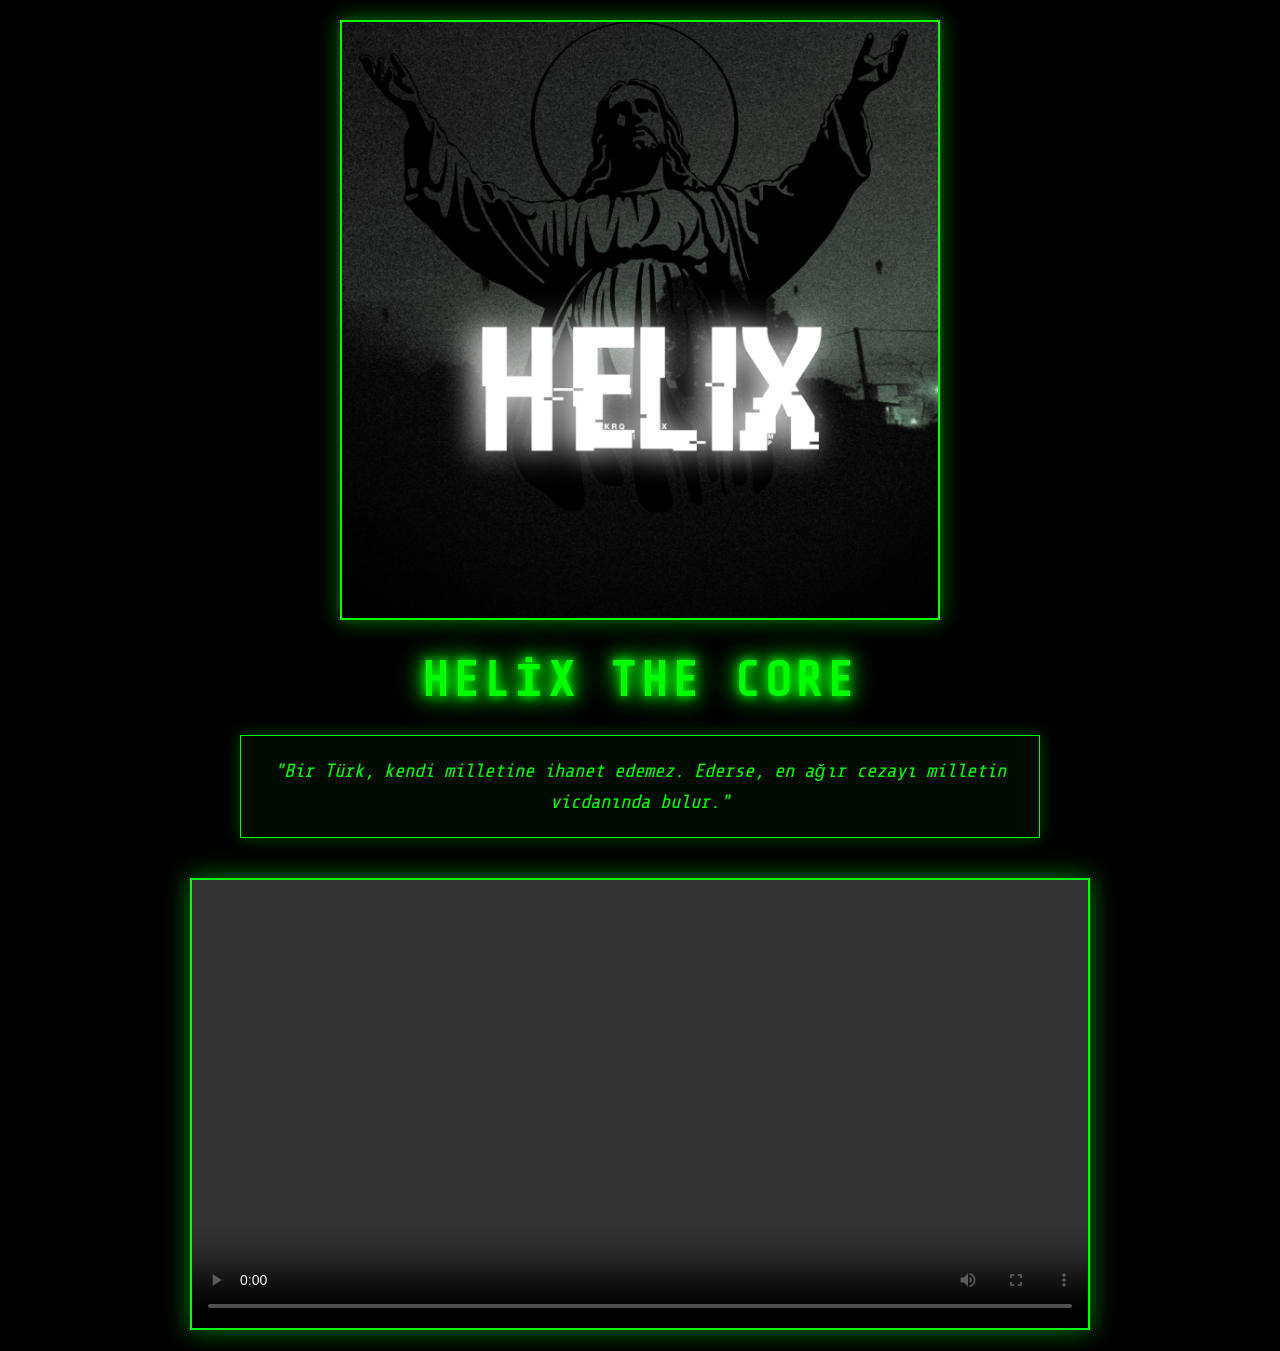
==== index.html @ 6395defd "Add files via upload" ====
<!DOCTYPE html>
<html lang="tr">
<head>
    <meta charset="UTF-8">
    <meta name="viewport" content="width=device-width, initial-scale=1.0">
    <title>Helix The Core</title>
    <link href="https://fonts.googleapis.com/css2?family=Share+Tech+Mono&display=swap" rel="stylesheet">
    <style>
        * {
            margin: 0;
            padding: 0;
            box-sizing: border-box;
        }

        body {
            background-color: #000000;
            font-family: 'Share Tech Mono', monospace;
            color: #00ff00;
            min-height: 100vh;
            display: flex;
            flex-direction: column;
            align-items: center;
            padding: 20px;
        }

        .image-container {
            width: 100%;
            max-width: 600px;
            margin-bottom: 30px;
            text-align: center;
        }

        .image-container img {
            max-width: 100%;
            height: auto;
            border: 2px solid #00ff00;
            box-shadow: 0 0 20px rgba(0, 255, 0, 0.5);
        }

        .title-container {
            text-align: center;
            margin-bottom: 25px;
        }

        .title-container h1 {
            font-size: 3em;
            text-transform: uppercase;
            letter-spacing: 5px;
            text-shadow: 0 0 10px #00ff00, 0 0 20px #00ff00, 0 0 30px #00ff00;
            animation: glitch 2s infinite;
        }

        @keyframes glitch {
            0%, 100% {
                text-shadow: 0 0 10px #00ff00, 0 0 20px #00ff00, 0 0 30px #00ff00;
            }
            50% {
                text-shadow: 0 0 15px #00ff00, 0 0 25px #00ff00, 0 0 35px #00ff00;
            }
        }

        .quote-container {
            text-align: center;
            margin-bottom: 40px;
            padding: 20px;
            max-width: 800px;
            border: 1px solid #00ff00;
            background-color: rgba(0, 255, 0, 0.05);
            box-shadow: 0 0 15px rgba(0, 255, 0, 0.3);
        }

        .quote-container p {
            font-size: 1.2em;
            line-height: 1.6;
            font-style: italic;
        }

        .video-container {
            width: 100%;
            max-width: 900px;
            border: 2px solid #00ff00;
            box-shadow: 0 0 25px rgba(0, 255, 0, 0.5);
        }

        .video-container video {
            width: 100%;
            height: auto;
            display: block;
        }

        @media (max-width: 768px) {
            .title-container h1 {
                font-size: 2em;
                letter-spacing: 3px;
            }

            .quote-container p {
                font-size: 1em;
            }
        }
    </style>
</head>
<body>
    <div class="image-container">
        <img src="resim.png" alt="Helix Logo">
    </div>

    <div class="title-container">
        <h1>Helix The Core</h1>
    </div>

    <div class="quote-container">
        <p>"Bir Türk, kendi milletine ihanet edemez. Ederse, en ağır cezayı milletin vicdanında bulur."</p>
    </div>

    <div class="video-container">
    <video controls autoplay loop>
        <source src="video.mp4" type="video/mp4">
        Tarayıcınız video etiketini desteklemiyor.
    </video>
</div>
</body>
</html>
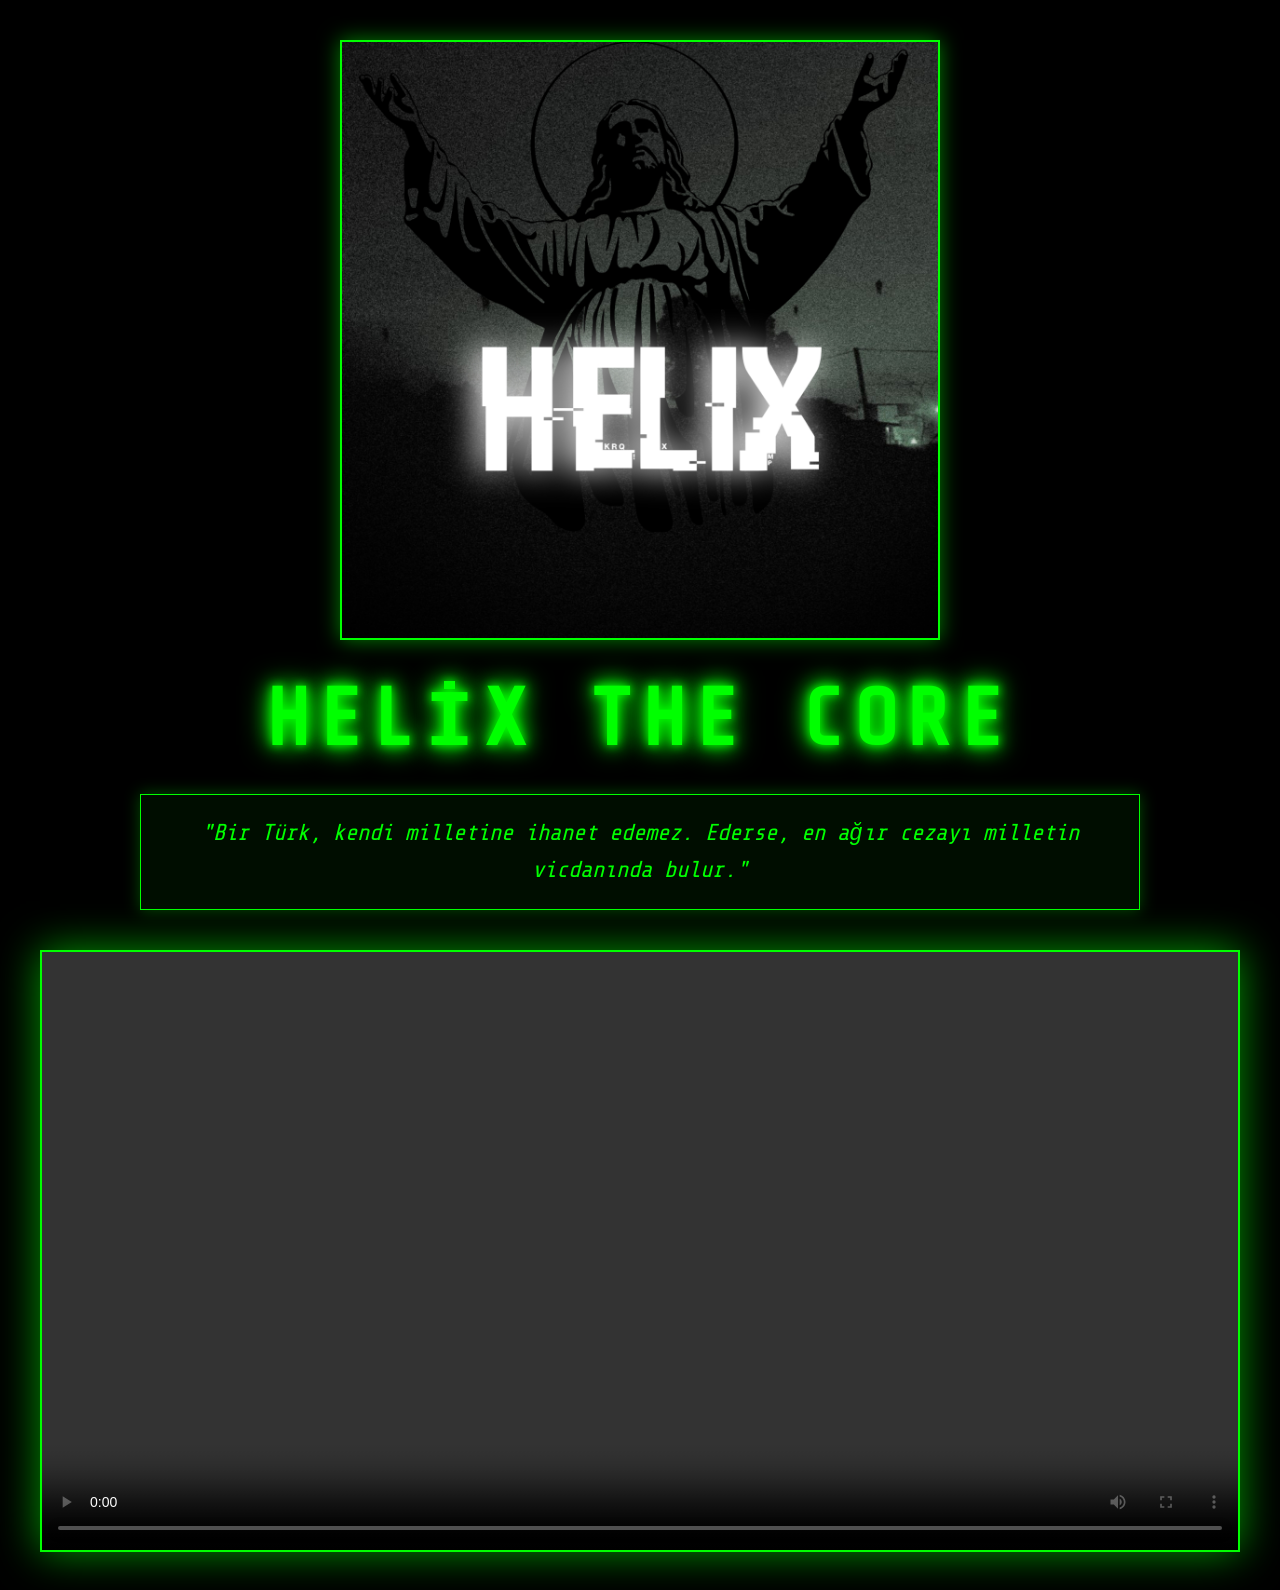
==== commit d8a9f33c: "Enhance styles for desktop and add hover effects Added new styles for desktop layout and hover effec" ====
--- a/index.html
+++ b/index.html
@@ -20,6 +20,7 @@
             display: flex;
             flex-direction: column;
             align-items: center;
+            justify-content: center; /* Dikey ortalama ekledim */
             padding: 20px;
         }
 
@@ -28,6 +29,7 @@
             max-width: 600px;
             margin-bottom: 30px;
             text-align: center;
+            transition: transform 0.3s ease; /* Animasyon eklendi */
         }
 
         .image-container img {
@@ -51,12 +53,8 @@
         }
 
         @keyframes glitch {
-            0%, 100% {
-                text-shadow: 0 0 10px #00ff00, 0 0 20px #00ff00, 0 0 30px #00ff00;
-            }
-            50% {
-                text-shadow: 0 0 15px #00ff00, 0 0 25px #00ff00, 0 0 35px #00ff00;
-            }
+            0%, 100% { text-shadow: 0 0 10px #00ff00, 0 0 20px #00ff00, 0 0 30px #00ff00; }
+            50% { text-shadow: 0 0 15px #00ff00, 0 0 25px #00ff00, 0 0 35px #00ff00; }
         }
 
         .quote-container {
@@ -88,14 +86,40 @@
             display: block;
         }
 
+        /* --- MOBİL AYARLAR (Aynen Korundu) --- */
         @media (max-width: 768px) {
             .title-container h1 {
                 font-size: 2em;
                 letter-spacing: 3px;
             }
-
             .quote-container p {
                 font-size: 1em;
+            }
+        }
+
+        /* --- MASAÜSTÜ AYARLARI (Yeni Eklendi) --- */
+        @media (min-width: 1024px) {
+            body {
+                padding: 40px; /* Kenar boşlukları ferahladı */
+            }
+            
+            .title-container h1 {
+                font-size: 5em; /* Başlık devleşti */
+                letter-spacing: 10px;
+            }
+
+            .image-container:hover {
+                transform: scale(1.05); /* Mouse gelince büyüme efekti */
+            }
+
+            .quote-container {
+                max-width: 1000px; /* Yazı alanı genişledi */
+                font-size: 1.2em;
+            }
+
+            .video-container {
+                max-width: 1200px; /* Video sinematik oldu */
+                box-shadow: 0 0 40px rgba(0, 255, 0, 0.6);
             }
         }
     </style>
@@ -114,10 +138,10 @@
     </div>
 
     <div class="video-container">
-    <video controls autoplay loop>
-        <source src="video.mp4" type="video/mp4">
-        Tarayıcınız video etiketini desteklemiyor.
-    </video>
-</div>
+        <video controls autoplay loop>
+            <source src="video.mp4" type="video/mp4">
+            Tarayıcınız video etiketini desteklemiyor.
+        </video>
+    </div>
 </body>
-</html>+</html>
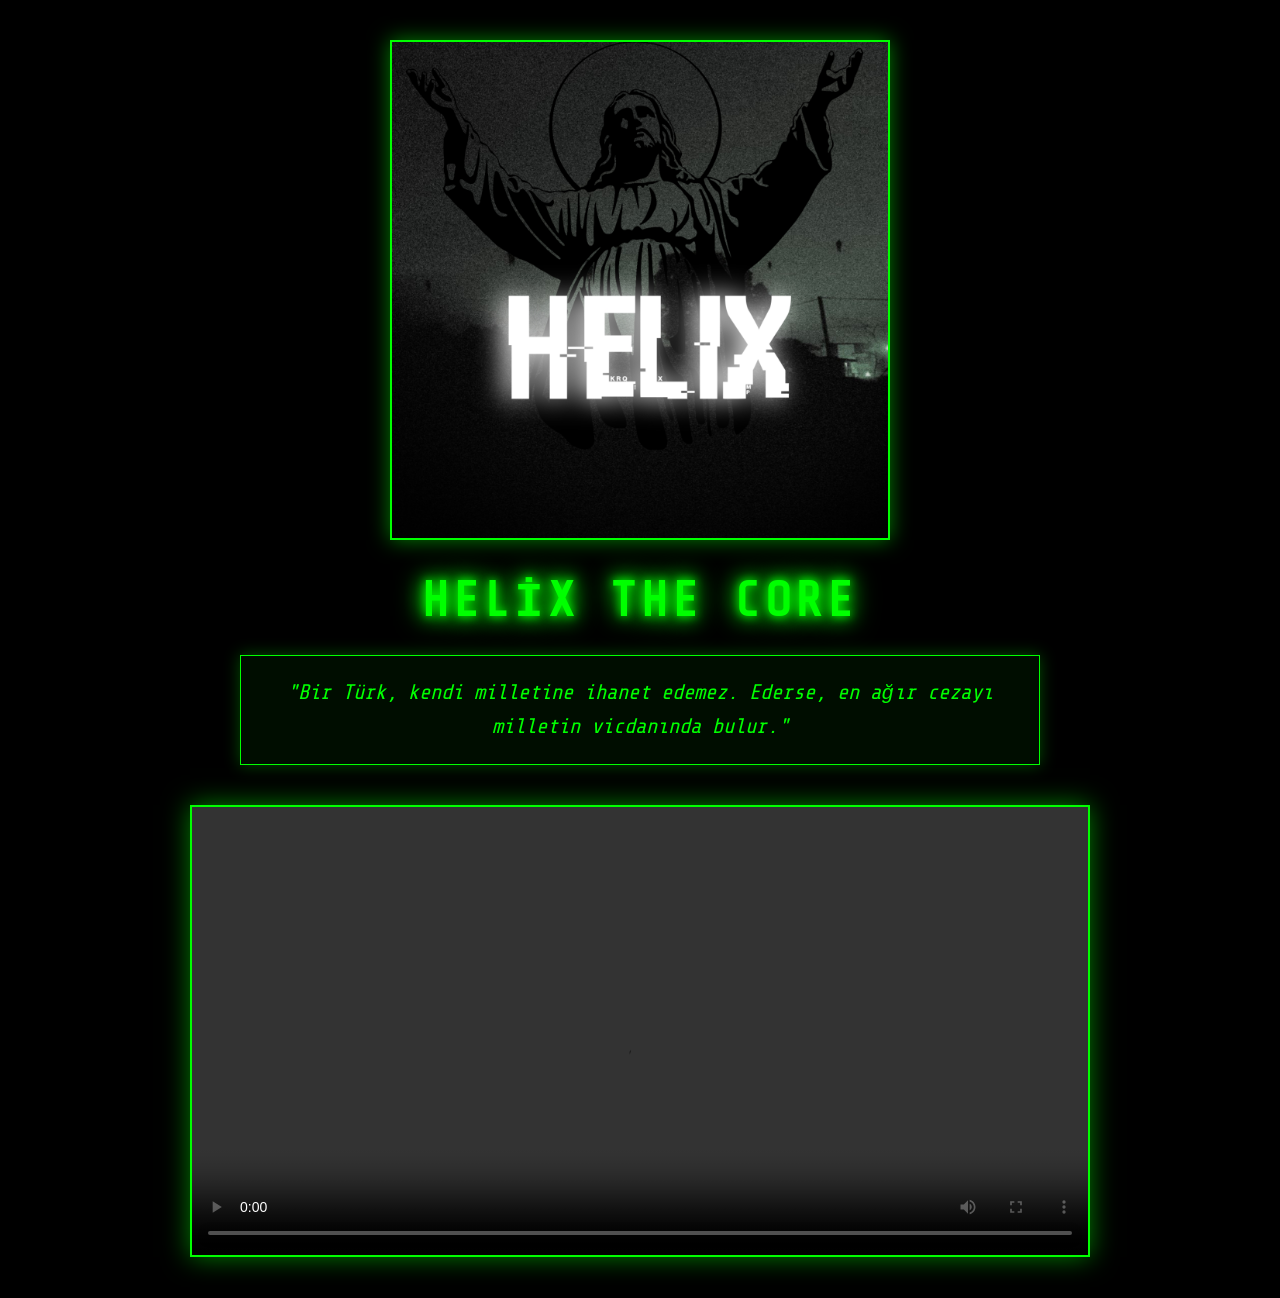
==== commit cc727927: "Update media queries for desktop styles in index.html" ====
--- a/index.html
+++ b/index.html
@@ -121,6 +121,38 @@
                 max-width: 1200px; /* Video sinematik oldu */
                 box-shadow: 0 0 40px rgba(0, 255, 0, 0.6);
             }
+            /* --- MASAÜSTÜ AYARLARI (Yeni Düzenlendi) --- */
+@media (min-width: 1024px) {
+    body {
+        padding: 40px;
+        font-size: 16px; /* Temel font boyutu mobil ile uyumlu */
+    }
+
+    .title-container h1 {
+        font-size: 3em; /* Daha uygun boyut */
+        letter-spacing: 5px;
+    }
+
+    .image-container {
+        max-width: 500px; /* Çok büyük olmasın */
+    }
+
+    .image-container:hover {
+        transform: scale(1.03); /* Hafif hover efekti */
+    }
+
+    .quote-container {
+        max-width: 800px; /* Yazı alanı mobille uyumlu */
+        font-size: 1.1em;
+        padding: 20px;
+    }
+
+    .video-container {
+        max-width: 900px; /* Daha uygun video boyutu */
+        box-shadow: 0 0 25px rgba(0, 255, 0, 0.5);
+    }
+}
+
         }
     </style>
 </head>
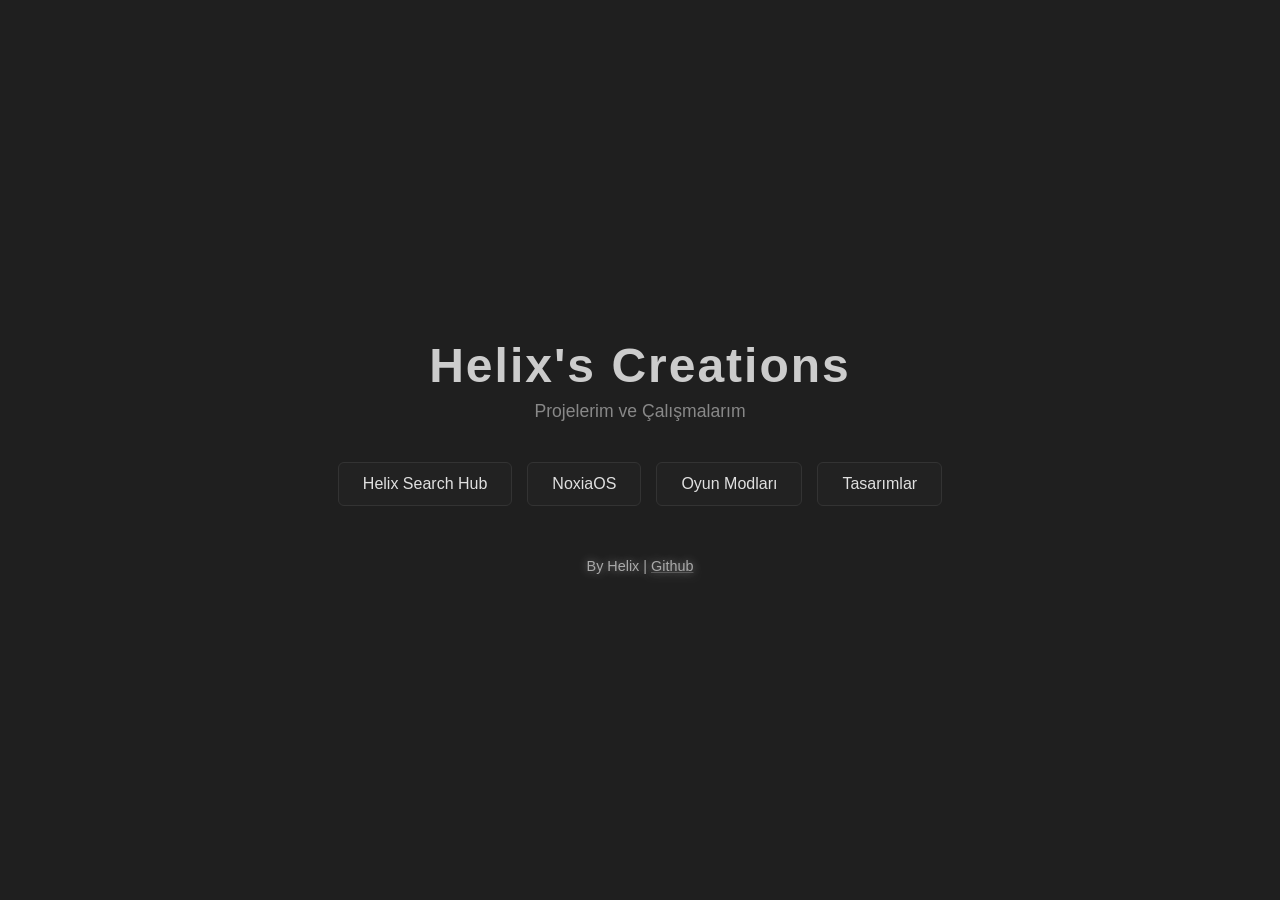
==== commit 80cf4195: "Update title and styles in index.html" ====
--- a/index.html
+++ b/index.html
@@ -3,177 +3,279 @@
 <head>
     <meta charset="UTF-8">
     <meta name="viewport" content="width=device-width, initial-scale=1.0">
-    <title>Helix The Core</title>
-    <link href="https://fonts.googleapis.com/css2?family=Share+Tech+Mono&display=swap" rel="stylesheet">
+    <title>Helix's Creations</title>
     <style>
-        * {
-            margin: 0;
-            padding: 0;
-            box-sizing: border-box;
-        }
-
-        body {
-            background-color: #000000;
-            font-family: 'Share Tech Mono', monospace;
-            color: #00ff00;
-            min-height: 100vh;
-            display: flex;
-            flex-direction: column;
-            align-items: center;
-            justify-content: center; /* Dikey ortalama ekledim */
-            padding: 20px;
-        }
-
-        .image-container {
-            width: 100%;
-            max-width: 600px;
-            margin-bottom: 30px;
-            text-align: center;
-            transition: transform 0.3s ease; /* Animasyon eklendi */
-        }
-
-        .image-container img {
-            max-width: 100%;
-            height: auto;
-            border: 2px solid #00ff00;
-            box-shadow: 0 0 20px rgba(0, 255, 0, 0.5);
-        }
-
-        .title-container {
-            text-align: center;
-            margin-bottom: 25px;
-        }
-
-        .title-container h1 {
-            font-size: 3em;
-            text-transform: uppercase;
-            letter-spacing: 5px;
-            text-shadow: 0 0 10px #00ff00, 0 0 20px #00ff00, 0 0 30px #00ff00;
-            animation: glitch 2s infinite;
-        }
-
-        @keyframes glitch {
-            0%, 100% { text-shadow: 0 0 10px #00ff00, 0 0 20px #00ff00, 0 0 30px #00ff00; }
-            50% { text-shadow: 0 0 15px #00ff00, 0 0 25px #00ff00, 0 0 35px #00ff00; }
-        }
-
-        .quote-container {
-            text-align: center;
-            margin-bottom: 40px;
-            padding: 20px;
-            max-width: 800px;
-            border: 1px solid #00ff00;
-            background-color: rgba(0, 255, 0, 0.05);
-            box-shadow: 0 0 15px rgba(0, 255, 0, 0.3);
-        }
-
-        .quote-container p {
-            font-size: 1.2em;
-            line-height: 1.6;
-            font-style: italic;
-        }
-
-        .video-container {
-            width: 100%;
-            max-width: 900px;
-            border: 2px solid #00ff00;
-            box-shadow: 0 0 25px rgba(0, 255, 0, 0.5);
-        }
-
-        .video-container video {
-            width: 100%;
-            height: auto;
-            display: block;
-        }
-
-        /* --- MOBİL AYARLAR (Aynen Korundu) --- */
-        @media (max-width: 768px) {
-            .title-container h1 {
-                font-size: 2em;
-                letter-spacing: 3px;
-            }
-            .quote-container p {
-                font-size: 1em;
-            }
-        }
-
-        /* --- MASAÜSTÜ AYARLARI (Yeni Eklendi) --- */
-        @media (min-width: 1024px) {
-            body {
-                padding: 40px; /* Kenar boşlukları ferahladı */
-            }
-            
-            .title-container h1 {
-                font-size: 5em; /* Başlık devleşti */
-                letter-spacing: 10px;
-            }
-
-            .image-container:hover {
-                transform: scale(1.05); /* Mouse gelince büyüme efekti */
-            }
-
-            .quote-container {
-                max-width: 1000px; /* Yazı alanı genişledi */
-                font-size: 1.2em;
-            }
-
-            .video-container {
-                max-width: 1200px; /* Video sinematik oldu */
-                box-shadow: 0 0 40px rgba(0, 255, 0, 0.6);
-            }
-            /* --- MASAÜSTÜ AYARLARI (Yeni Düzenlendi) --- */
-@media (min-width: 1024px) {
+        :root {
+            --bg: #121212;
+            --card: #222222;
+            --text: #e0e0e0;
+            --hover: #333333;
+            --accent: #6b6b6b;
+        }
+        
+        * { box-sizing: border-box; margin: 0; padding: 0; }
+        
+        body { 
+			user-select:none;
+            background: var(--bg); 
+            color: var(--text); 
+            font-family: 'Segoe UI', system-ui, sans-serif; 
+            display: flex; 
+            flex-direction: column; 
+            align-items: center; 
+            justify-content: center; 
+            min-height: 100vh; 
+        }
+
+        .container { 
+            text-align: center; 
+            max-width: 800px; 
+            padding: 2rem; 
+        }
+
+        h1 { 
+            font-size: 3rem; 
+            margin-bottom: 0.5rem; 
+            letter-spacing: 2px;
+        }
+
+        p.sub { 
+            color: #888; 
+            margin-bottom: 2.5rem; 
+            font-size: 1.1rem;
+        }
+
+        .btn-group { 
+            display: flex; 
+            flex-wrap: wrap; 
+            gap: 15px; 
+            justify-content: center; 
+        }
+
+        /* Buton Tasarımı */
+        .btn { 
+            position: relative; 
+            padding: 12px 24px; 
+            background: var(--card); 
+            color: var(--text); 
+            text-decoration: none; 
+            border-radius: 6px; 
+            font-weight: 500; 
+            transition: all 0.2s ease; 
+            border: 1px solid #333; 
+        }
+
+        .btn:hover { 
+            background: var(--hover); 
+            transform: translateY(-2px); 
+            border-color: var(--accent); 
+        }
+
+        /* Hover (Tooltip) Özelliği */
+        .btn::after { 
+            content: attr(data-info); 
+            position: absolute; 
+            bottom: 120%; 
+            left: 50%; 
+            transform: translateX(-50%); 
+            background: #000; 
+            color: #fff; 
+            padding: 6px 12px; 
+            border-radius: 4px; 
+            font-size: 0.85rem; 
+            white-space: nowrap; 
+            opacity: 0; 
+            visibility: hidden; 
+            transition: 0.2s ease; 
+            pointer-events: none; 
+            border: 1px solid #444; 
+        }
+
+        .btn:hover::after { 
+            opacity: 1; 
+            visibility: visible; 
+            bottom: 130%; 
+        }
+    </style>
+	  <style>
+    /* Body ve genel düzen */
+    html, body {
+      height: 100%;
+      margin: 0;
+      background-color: #1f1f1f;
+      font-family: 'Segoe UI', sans-serif;
+      color: #ccc;
+    }
+
     body {
-        padding: 40px;
-        font-size: 16px; /* Temel font boyutu mobil ile uyumlu */
-    }
-
-    .title-container h1 {
-        font-size: 3em; /* Daha uygun boyut */
-        letter-spacing: 5px;
-    }
-
-    .image-container {
-        max-width: 500px; /* Çok büyük olmasın */
-    }
-
-    .image-container:hover {
-        transform: scale(1.03); /* Hafif hover efekti */
-    }
-
-    .quote-container {
-        max-width: 800px; /* Yazı alanı mobille uyumlu */
-        font-size: 1.1em;
-        padding: 20px;
-    }
-
-    .video-container {
-        max-width: 900px; /* Daha uygun video boyutu */
-        box-shadow: 0 0 25px rgba(0, 255, 0, 0.5);
-    }
-}
-
-        }
-    </style>
+      display: flex;
+      flex-direction: column;
+      min-height: 100vh;
+      /* Sayfanın tamamını kaplar */
+    }
+
+    /* İçerik alanı (başlık + açıklama + form) */
+    main {
+      flex: 1 0 auto; /* Boşluk kapla, footer'a engel olma */
+      width: 90%;
+      max-width: 480px;
+      margin: 2rem auto 1.5rem;
+      box-sizing: border-box;
+    }
+
+    /* Başlık */
+    #baslik {
+      font-size: 2.5rem; /* PC için büyük */
+      color: #25D366;
+      text-align: center;
+      margin-bottom: 0.5rem;
+      font-weight: 700;
+    }
+
+    /* Açıklama metni */
+    #yazi {
+      font-size: 1.125rem;
+      color: #ccc;
+      text-align: center;
+      margin-bottom: 2rem;
+    }
+
+    /* Form */
+    form {
+      background: #1f1f1f;
+      border-radius: 12px;
+      padding: 2rem 1.5rem;
+      box-sizing: border-box;
+      animation: glow 5s linear infinite;
+      box-shadow: 0 0 15px #128C7E;
+    }
+
+    input[type="number"],
+    input[type="text"] {
+      width: 100%;
+      padding: 1rem 1.25rem;
+      margin-bottom: 1.25rem;
+      border: none;
+      border-radius: 8px;
+      background-color: #2b2b2b;
+      color: #fff;
+      font-size: 1.125rem;
+      outline: none;
+      box-sizing: border-box;
+      transition: background-color 0.3s, box-shadow 0.3s;
+    }
+
+    input[type="number"]:focus,
+    input[type="text"]:focus {
+      background-color: #3a3a3a;
+      box-shadow: 0 0 6px #0f0;
+    }
+
+    input[type="submit"] {
+      width: 100%;
+      padding: 1rem 1.25rem;
+      background: linear-gradient(135deg, #25D366, #128C7E);
+      color: white;
+      font-size: 1.25rem;
+      font-weight: 700;
+      border: none;
+      border-radius: 8px;
+      cursor: pointer;
+      transition: background 0.3s, transform 0.3s;
+    }
+
+    input[type="submit"]:hover {
+      background: linear-gradient(135deg, #128C7E, #25D366);
+      transform: scale(1.03);
+    }
+
+    /* Footer - en altta sabit */
+    footer {
+      flex-shrink: 0;
+      text-align: center;
+      color: darkgray;
+      font-size: 0.9rem;
+      padding: 1.25rem 1rem;
+      text-shadow: 0 0 8px gray;
+    }
+
+    footer a.linkicin {
+      color: inherit;
+      text-decoration: underline;
+      text-decoration-color: #555;
+      transition: color 0.3s, text-decoration-color 0.3s;
+    }
+
+    footer a.linkicin:hover {
+      color: #25D366;
+      text-decoration-color: #25D366;
+    }
+
+    /* Glow animasyonu */
+    @keyframes glow {
+      0% {
+        box-shadow: 0 0 10px #25D366, 0 0 20px #128C7E, 0 0 30px #25D366;
+      }
+      33% {
+        box-shadow: 0 0 10px #128C7E, 0 0 20px #25D366, 0 0 30px #128C7E;
+      }
+      66% {
+        box-shadow: 0 0 10px #25D366, 0 0 20px #25D366, 0 0 30px #128C7E;
+      }
+      100% {
+        box-shadow: 0 0 10px #25D366, 0 0 20px #128C7E, 0 0 30px #25D366;
+      }
+    }
+
+    /* Responsive: Küçük ekranlar için font ve padding küçült */
+    @media (max-width: 480px) {
+      #baslik {
+        font-size: 2rem;
+        margin-bottom: 0.4rem;
+      }
+
+      #yazi {
+        font-size: 1rem;
+        margin-bottom: 1.5rem;
+      }
+
+      form {
+        padding: 1.5rem 1rem;
+      }
+
+      input[type="number"],
+      input[type="text"] {
+        font-size: 1rem;
+        padding: 0.85rem 1rem;
+        margin-bottom: 1rem;
+      }
+
+      input[type="submit"] {
+        font-size: 1.1rem;
+        padding: 0.85rem 1rem;
+      }
+
+      footer {
+        font-size: 0.85rem;
+        padding: 1rem 0.8rem;
+      }
+    }
+  </style>
 </head>
 <body>
-    <div class="image-container">
-        <img src="resim.png" alt="Helix Logo">
+    <div class="container">
+        <h1>Helix's Creations</h1>
+        <p class="sub">Projelerim ve Çalışmalarım</p>
+        
+        <div class="btn-group">
+            <a href="https://helix-303.github.io/tarayici" class="btn" data-info="Özel arama motoru aracım">Helix Search Hub</a>
+            <a href="#" class="btn" data-info="Custom Arch Linux projem">NoxiaOS</a>
+            <a href="#" class="btn" data-info="Minecraft ve diğer işler">Oyun Modları</a>
+            <a href="#" class="btn" data-info="3D Tasarımlarım ve Çizimler">Tasarımlar</a>
+        </div>
     </div>
-
-    <div class="title-container">
-        <h1>Helix The Core</h1>
-    </div>
-
-    <div class="quote-container">
-        <p>"Bir Türk, kendi milletine ihanet edemez. Ederse, en ağır cezayı milletin vicdanında bulur."</p>
-    </div>
-
-    <div class="video-container">
-        <video controls autoplay loop>
-            <source src="video.mp4" type="video/mp4">
-            Tarayıcınız video etiketini desteklemiyor.
-        </video>
-    </div>
+	<footer>
+    <p>By Helix | <a class="linkicin" href="https://github.com/Helix-303" target="_blank" rel="noopener noreferrer">Github</a></p>
+  </footer>
 </body>
 </html>
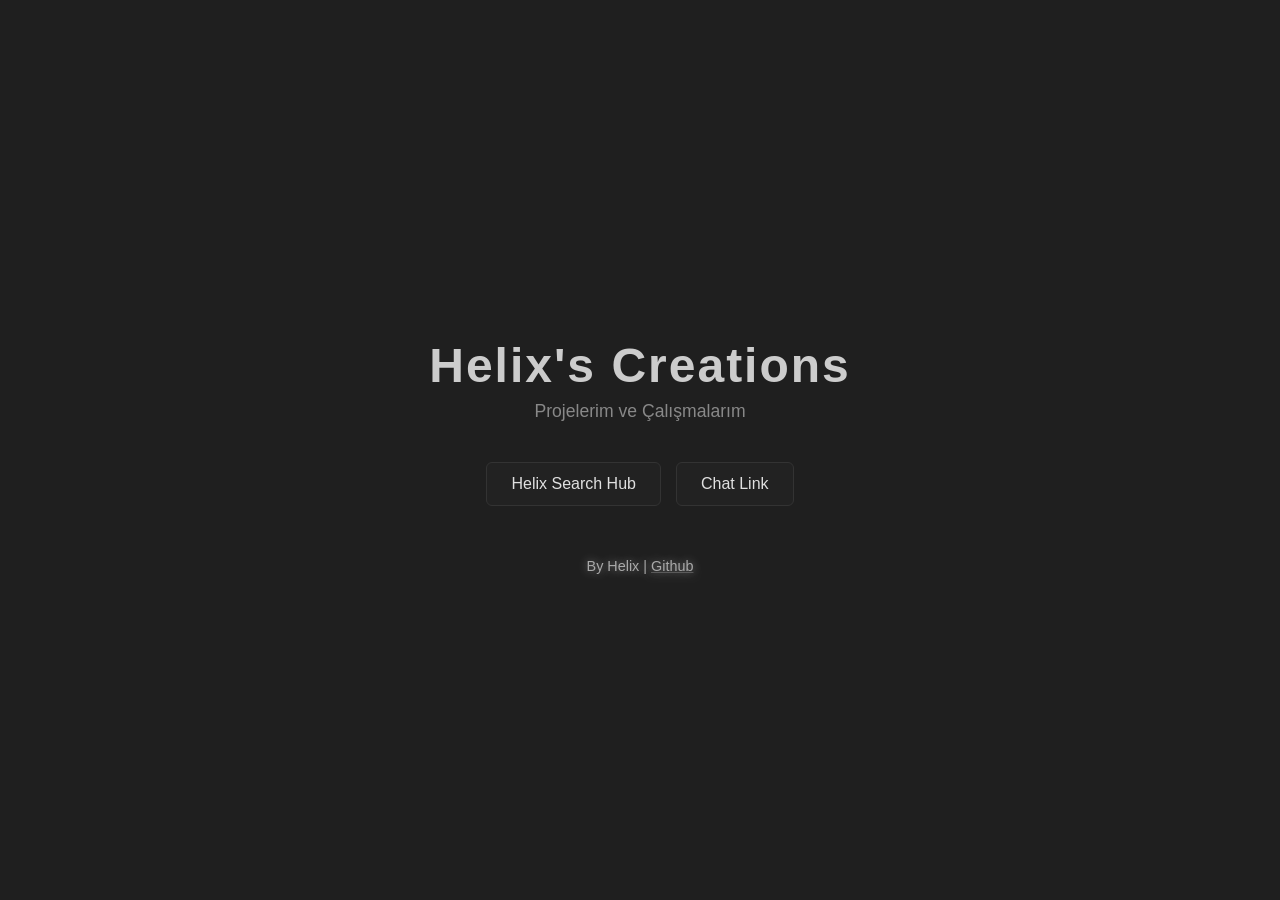
==== commit 6a01c936: "Replace links and remove unused buttons in index.html" ====
--- a/index.html
+++ b/index.html
@@ -269,9 +269,7 @@
         
         <div class="btn-group">
             <a href="https://helix-303.github.io/tarayici" class="btn" data-info="Özel arama motoru aracım">Helix Search Hub</a>
-            <a href="#" class="btn" data-info="Custom Arch Linux projem">NoxiaOS</a>
-            <a href="#" class="btn" data-info="Minecraft ve diğer işler">Oyun Modları</a>
-            <a href="#" class="btn" data-info="3D Tasarımlarım ve Çizimler">Tasarımlar</a>
+            <a href="https://helix-303.github.io/ChatLink/" class="btn" data-info="Hızlı Whatsapp mesaj gönderme aracım">Chat Link</a>
         </div>
     </div>
 	<footer>
